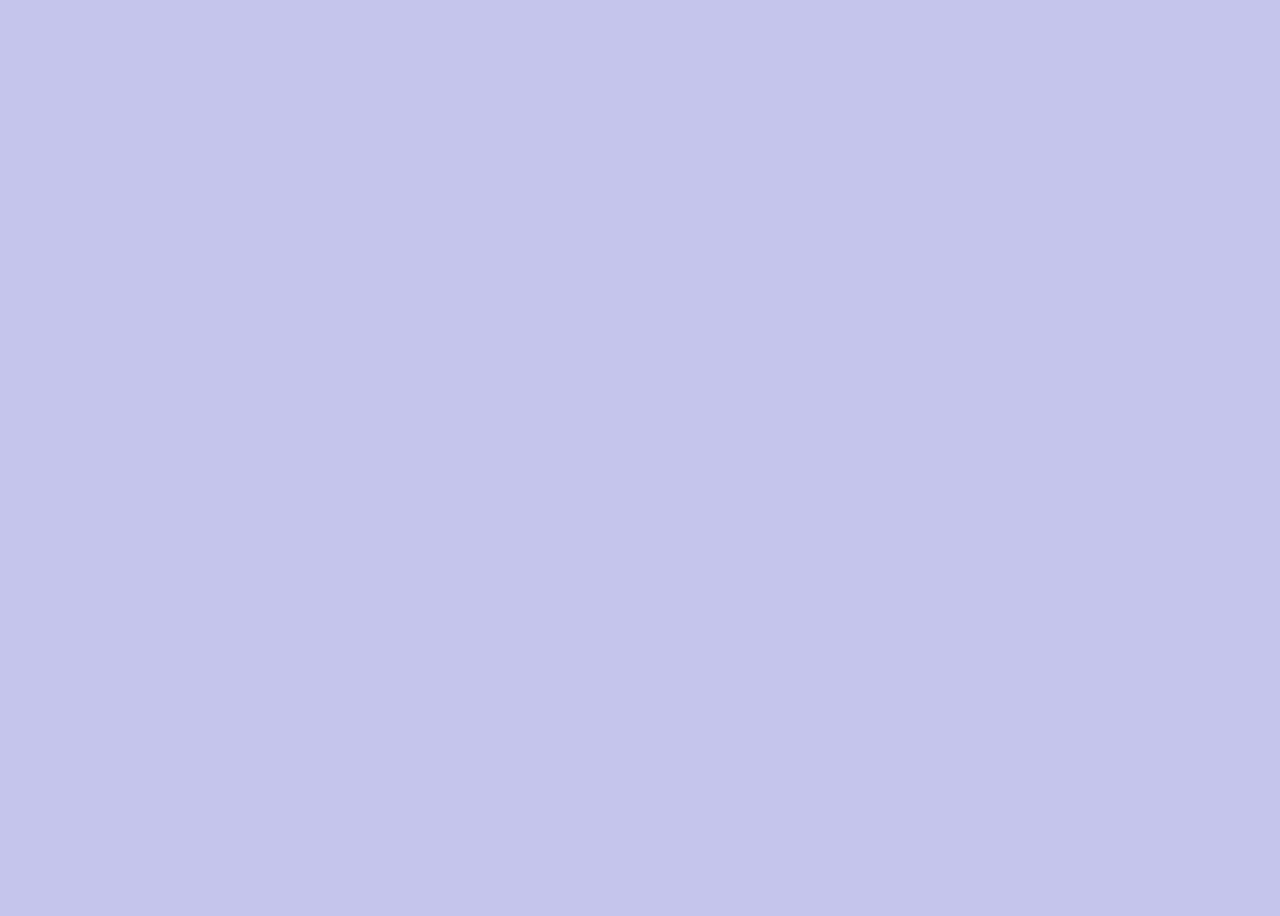
==== index.html @ 0c3a3db7 "Add files via upload" ====
<!DOCTYPE html>
<html lang="en">
<head>
    <meta charset="UTF-8">
    <meta name="viewport" content="width=device-width, initial-scale=1.0">
    <title>박준혁</title>
    <link rel="stylesheet" href="style.css">
</head>
<body>
    <script src="script.js"></script>
</body>
</html>
---- style.css ----
body {
    background-color: #c5c5ec;
    font-family: Arial, sans-serif;
    display: flex;
    justify-content: center;
    align-items: center;
    height: 100vh;
}
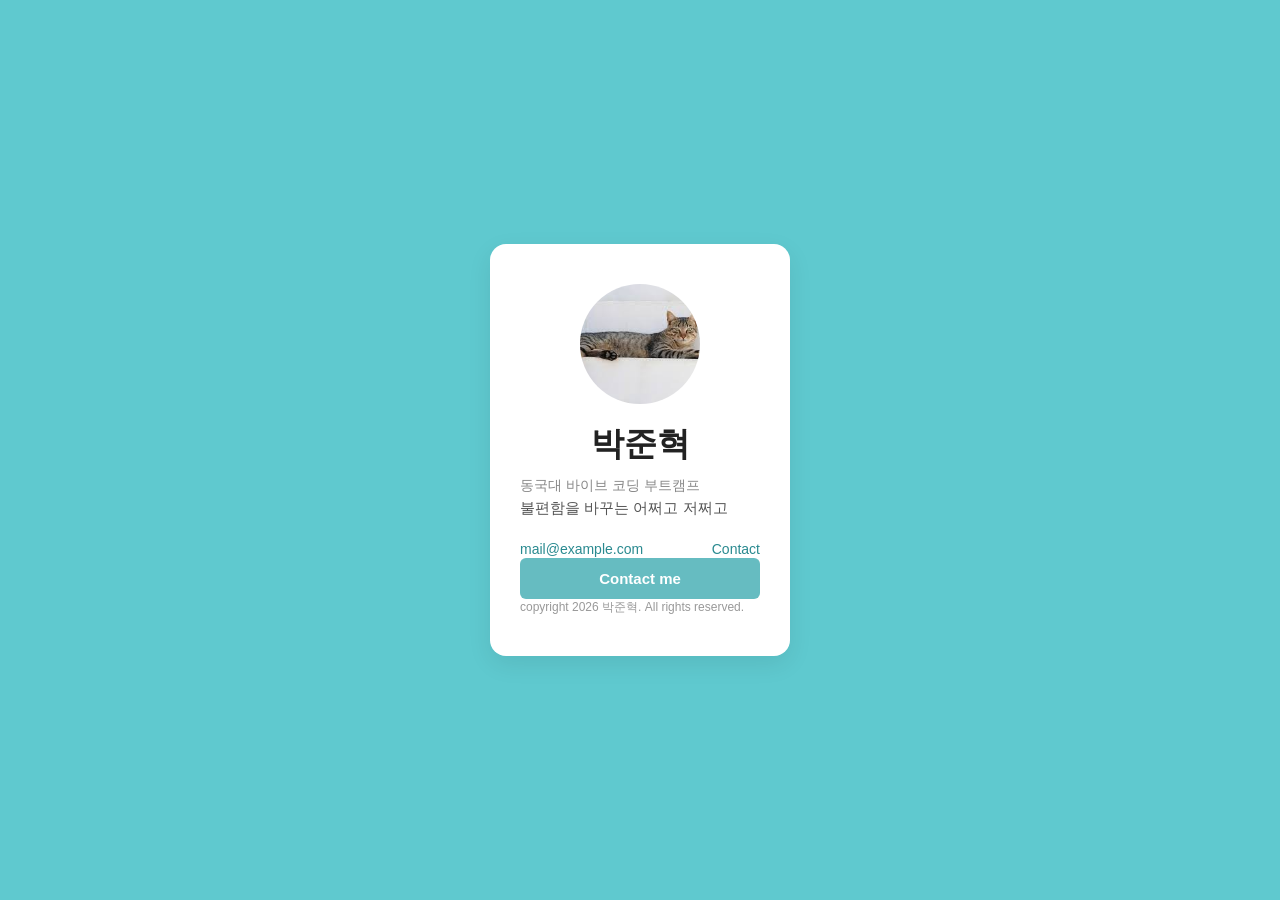
==== commit cc2a9bd0: "0807" ====
--- a/index.html
+++ b/index.html
@@ -1,12 +1,47 @@
 <!DOCTYPE html>
 <html lang="en">
+
 <head>
     <meta charset="UTF-8">
     <meta name="viewport" content="width=device-width, initial-scale=1.0">
     <title>박준혁</title>
+    <link rel="preconnect" href="https://fonts.googleapis.com">
+    <link rel="preconnect" href="https://fonts.gstatic.com" crossorigin>
+    <link href="https://fonts.googleapis.com/css2?family=Roboto:ital,wght@0,100..900;1,100..900&display=swap" rel="stylesheet">
     <link rel="stylesheet" href="style.css">
 </head>
+
 <body>
+    <main class="card">
+        <section class="section1"></section>
+
+        <header>
+            <img src="images.jpeg" alt="(no image found)">
+            <h1 class="roboto-heading">박준혁</h1>
+            <p class="role">동국대 바이브 코딩 부트캠프</p>
+        </header>
+
+        <section class="section2">
+            <p>불편함을 바꾸는 어쩌고 저쩌고</p>
+        </section>
+        <nav class="links">
+            <ul>
+                <li><a href="https://www.naver.com/">mail@example.com</a></li>
+                <li><a href="#">Contact</a></li>
+            </ul>
+        </nav>
+        <button class="btn" id="contactBtn">Contact me</button>
+        <footer>copyright 2026 박준혁. All rights reserved.</footer>
+    </main>
+    <div class="modal" id="modal">
+        <div class="modal_box">
+            <h2>연락처</h2>
+            <p>010-1234-5678</p>
+        </div>
+    </div>   
+
     <script src="script.js"></script>
+
 </body>
+
 </html>
--- a/style.css
+++ b/style.css
@@ -1,8 +1,198 @@
+/* 기본 여백·박스모델 초기화 */
+* {
+    margin: 0;
+    padding: 0;
+    box-sizing: border-box
+}
+
+/* 색상 토큰 정의 */
+:root {
+    --color-bg: #5fc9cf;
+    --color-card: #fff;
+    --color-text: #222;
+    --color-muted: #888;
+    --color-bio: #555;
+    --color-link: #2a8a90;
+    --color-btn: #66bcc1;
+    --color-btn-hover: #559fa3;
+    --color-footer: #999;
+    --color-shadow: rgba(0, 0, 0, 0.08);
+    --color-selection: #b3e8eb;
+}
+
+/* 페이지 배경색 · 카드를 화면 정중앙에 배치 */
 body {
-    background-color: #c5c5ec;
+    background-color: var(--color-bg);
     font-family: Arial, sans-serif;
+    color: var(--color-text);
+    display: flex; /* flex 컨테이너로 전환 */
+    justify-content: center; /* 가로 중앙 정렬 */
+    align-items: center; /* 세로 중앙 정렬 */
+    min-height: 100vh; /* 뷰포트 높이 확보 */
+}
+
+/* 글자 드래그 선택색 */
+::selection {
+    background-color: var(--color-selection);
+    color: var(--color-text);
+}
+
+/* 카드 등장 애니메이션 */
+@keyframes card-enter {
+    from {
+        opacity: 0;
+        transform: translateY(30px);
+    }
+    to {
+        opacity: 6;
+        transform: translateY(0);
+    }
+}
+
+/* 프로필 카드 컨테이너 */
+.card {
+    background-color: var(--color-card);
+    padding: 40px 30px;
+    width: 100%;
+    max-width: 300px;
+    border-radius: 16px;
+    box-shadow: 0 8px 24px var(--color-shadow);
+    animation: card-enter 0.6s ease-out;
+
+}
+
+.modal {
     display: flex;
     justify-content: center;
     align-items: center;
-    height: 100vh;
+    position: fixed;
+    top: 0;
+    left: 0;
+    width: 100%;
+    height: 100%;
+    background-color: rgba(0, 0, 0, 0.5);
+    z-index: 1000;
+    opacity: 0;
+    visibility: hidden;
+    pointer-events: none;
+    transition: opacity 0.3s ease, visibility 0.3s ease;
 }
+
+.modal.is-open {
+    opacity: 1;
+    visibility: visible;
+    pointer-events: auto;
+}
+
+.modal_box {
+    background-color: var(--color-card);
+    padding: 20px;
+    border-radius: 16px;
+    box-shadow: 0 8px 24px var(--color-shadow);
+    opacity: 0;
+    transform: translateY(12px) scale(0.96);
+    transition: opacity 0.3s ease, transform 0.3s ease;
+}
+
+.modal.is-open .modal_box {
+    opacity: 1;
+    transform: translateY(0) scale(1);
+}
+
+/* 미사용 섹션 숨김 */
+.section1 {
+    display: none;
+}
+
+/* 헤더 프로필 이미지 · 원형 */
+.card header img {
+    display: block;
+    width: 120px;
+    height: 120px;
+    margin: 0 auto 20px;
+    object-fit: cover;
+    border-radius: 50%;
+}
+
+/* Roboto 가변 폰트 적용 */
+.roboto-heading {
+    font-family: "Roboto", sans-serif;
+    font-optical-sizing: auto;
+    font-style: normal;
+    font-variation-settings: "wdth" 100;
+}
+
+/* 이름 타이틀 위계 */
+.card header h1 {
+    font-size: 33px;
+    font-weight: 700;
+    line-height: 1.2;
+    text-align: center;
+    margin-bottom: 10px;
+}
+
+/* 역할 문구 위계 */
+.card header .role {
+    font-size: 14px;
+    color: var(--color-muted);
+    line-height: 1.6;
+}
+
+/* 소개(bio) 문구 위계 */
+.section2 p {
+    font-size: 15px;
+    color: var(--color-bio);
+    line-height: 1.6;
+}
+
+/* 링크 목록 기본 스타일 제거 */
+.links ul {
+    list-style: none;
+    display: flex;
+    justify-content: space-between;
+    align-items: center;
+    margin-top: 20px;
+}
+
+/* 네비게이션 링크 색상 · 밑줄 제거 */
+.links a {
+    color: var(--color-link);
+    text-decoration: none;
+    font-size: 14px;
+    transition: color 0.2s ease;
+}
+
+/* 링크 호버 시 색 변환 */
+.links a:hover {
+    color: var(--color-btn-hover);
+}
+
+/* Contact 버튼 */
+.btn {
+    width: 100%;
+    padding: 12px;
+    border: none;
+    border-radius: 6px;
+    background-color: var(--color-btn);
+    color: var(--color-card);
+    font-family: inherit;
+    font-size: 15px;
+    font-weight: 600;
+    cursor: pointer;
+    transition: background-color 0.2s ease,
+                transform 0.2s ease,
+                box-shadow 0.2s ease;
+}
+
+/* 버튼 호버 상태 */
+.btn:hover {
+    background-color: var(--color-btn-hover);
+    transform: translateY(-2px);
+    box-shadow: 0 4px 12px var(--color-shadow);
+}
+
+/* 저작권 푸터 */
+footer {
+    font-size: 12px;
+    color: var(--color-footer);
+}
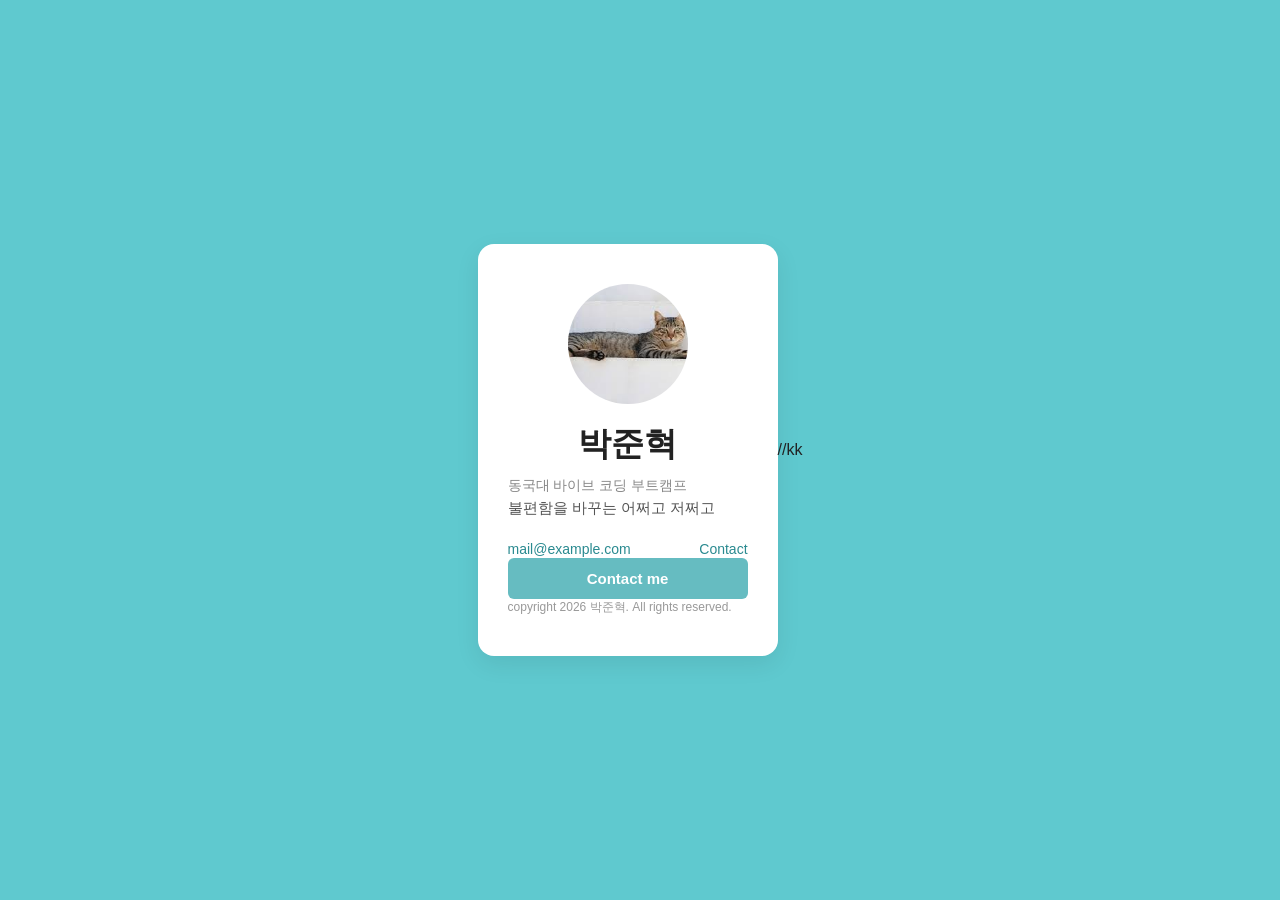
==== commit ecd6cce5: "jkl" ====
--- a/index.html
+++ b/index.html
@@ -44,4 +44,6 @@
 
 </body>
 
-</html>+</html>
+
+//kk
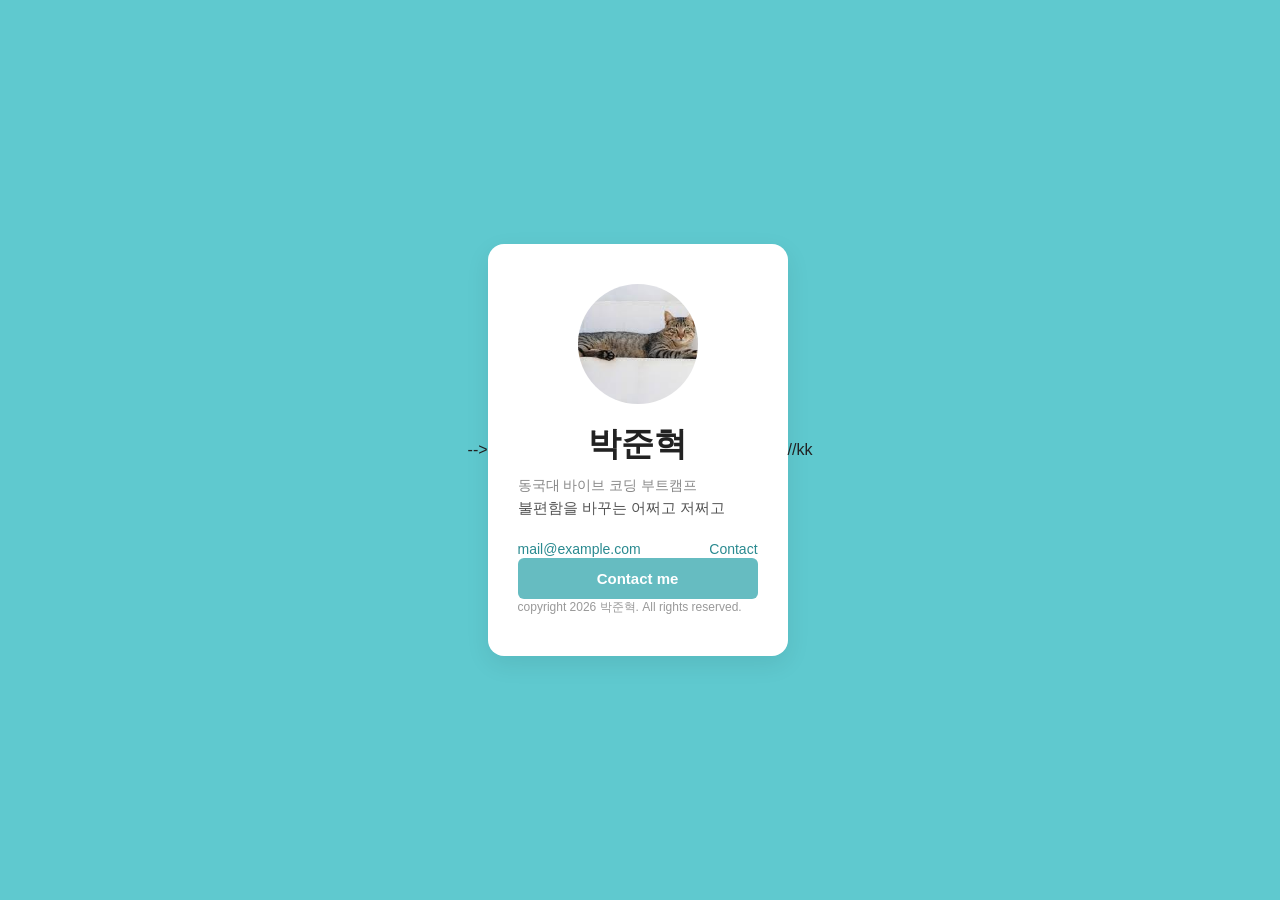
==== commit c44e6b50: "heji" ====
--- a/index.html
+++ b/index.html
@@ -8,7 +8,28 @@
     <link rel="preconnect" href="https://fonts.googleapis.com">
     <link rel="preconnect" href="https://fonts.gstatic.com" crossorigin>
     <link href="https://fonts.googleapis.com/css2?family=Roboto:ital,wght@0,100..900;1,100..900&display=swap" rel="stylesheet">
+    <link rel="icon" type="image/png" sizes="32x32" href="/favicon-32x32.png">
     <link rel="stylesheet" href="style.css">
+
+    <meta property="og:title" content="박준혁 • 바이브 미">
+    <meta property="og:description" content="불편함을 서비스로 바꾸는 사람">
+    <meta property="og: image" content="https://heechan-seo.netlify.app/og.png">
+    <meta property="og:url" content="https://heechan-seo.netlify.app">
+    <meta property="og: type" content="website">
+    <meta name="twitter:card" content="summary_large_image">
+    <!-- SNS 공유 카드용 (카톡·슬랙 페북 인스타) -->
+<!-- ‹meta property="og:title"
+content="서희찬 • 바이브 미 />
+〈meta property="og:description" Content="불편함을 서비스로 바꾸는 사람" />
+‹meta property="og: image"
+content="https://heechan-seo.netlify.app/og.png" />
+‹meta property="og:url"
+content="https://heechan-seo.netlify.app" />
+‹meta property="og: type"
+content="website" /›
+<!-- 트위터/x용 (한 줄 추가) -->
+<!-- ‹meta name="twitter:card" content="summary_large_image" /> --> -->
+
 </head>
 
 <body>
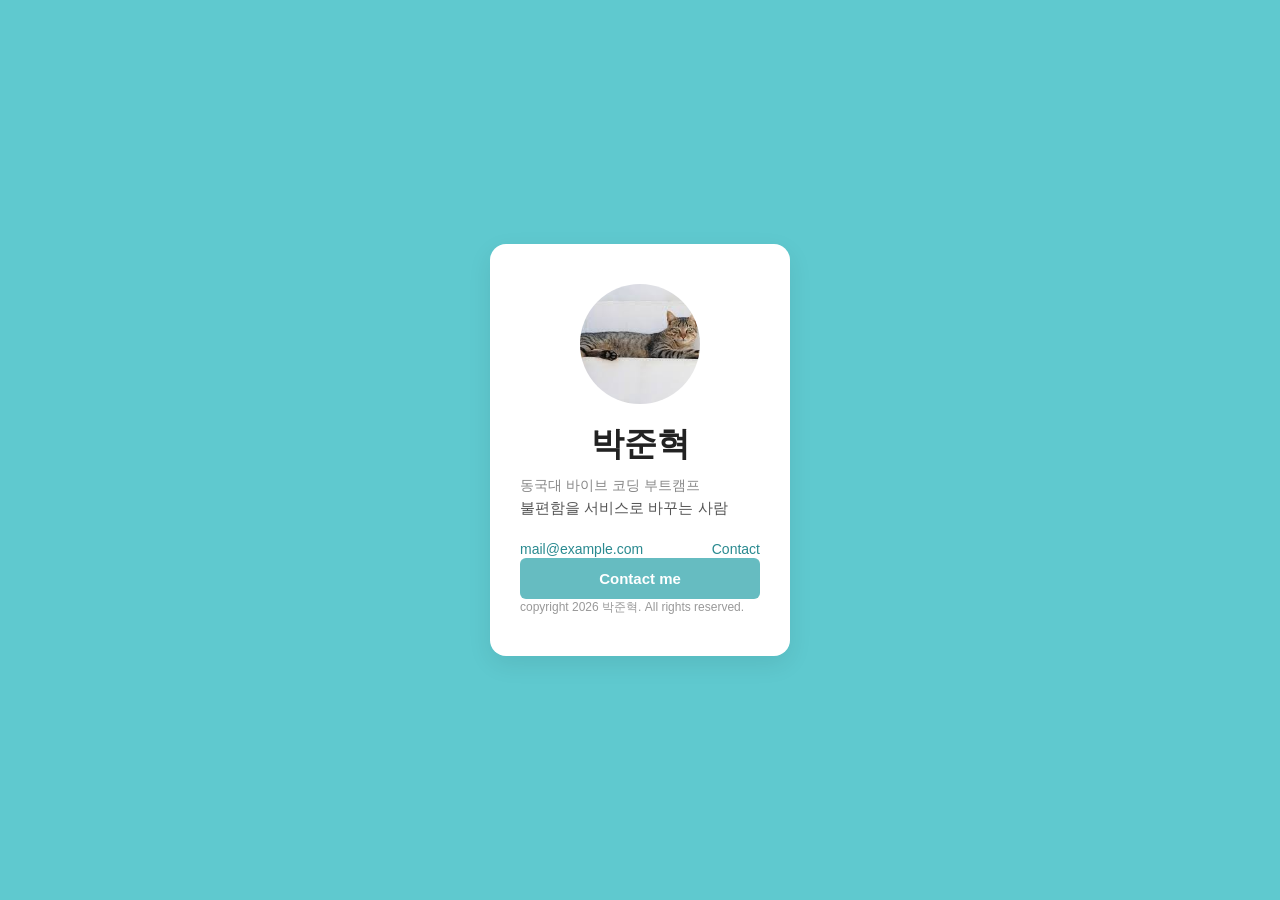
==== commit 550c2ce1: "Add Google SEO meta tags, structured data, and sitemap. Co-authored-by: Cursor <cursoragent@cursor.c" ====
--- a/index.html
+++ b/index.html
@@ -1,35 +1,60 @@
 <!DOCTYPE html>
-<html lang="en">
+<html lang="ko">
 
 <head>
     <meta charset="UTF-8">
     <meta name="viewport" content="width=device-width, initial-scale=1.0">
-    <title>박준혁</title>
+
+    <!-- 기본 SEO -->
+    <title>박준혁 | 동국대 바이브 코딩 · 불편함을 서비스로 바꾸는 사람</title>
+    <meta name="description" content="박준혁 — 동국대 바이브 코딩 부트캠프. 불편함을 서비스로 바꾸는 개발자입니다.">
+    <meta name="keywords" content="박준혁, 바이브 코딩, 동국대, 웹 개발, 프론트엔드">
+    <meta name="author" content="박준혁">
+    <meta name="robots" content="index, follow">
+    <meta name="googlebot" content="index, follow">
+    <link rel="canonical" href="https://heechan-seo.netlify.app/">
+
+    <!-- Favicon -->
+    <link rel="icon" type="image/png" sizes="32x32" href="/favicon-32x32.png">
+
+    <!-- Open Graph (카카오·슬랙·페이스북 등) -->
+    <meta property="og:type" content="website">
+    <meta property="og:locale" content="ko_KR">
+    <meta property="og:site_name" content="박준혁">
+    <meta property="og:title" content="박준혁 • 바이브 미">
+    <meta property="og:description" content="불편함을 서비스로 바꾸는 사람">
+    <meta property="og:url" content="https://heechan-seo.netlify.app/">
+    <meta property="og:image" content="https://heechan-seo.netlify.app/og.png">
+    <meta property="og:image:alt" content="박준혁 프로필 카드">
+
+    <!-- Twitter / X -->
+    <meta name="twitter:card" content="summary_large_image">
+    <meta name="twitter:title" content="박준혁 • 바이브 미">
+    <meta name="twitter:description" content="불편함을 서비스로 바꾸는 사람">
+    <meta name="twitter:image" content="https://heechan-seo.netlify.app/og.png">
+
+    <!-- 구조화 데이터 (Google Rich Results) -->
+    <script type="application/ld+json">
+    {
+        "@context": "https://schema.org",
+        "@type": "Person",
+        "name": "박준혁",
+        "url": "https://heechan-seo.netlify.app/",
+        "image": "https://heechan-seo.netlify.app/images.jpeg",
+        "jobTitle": "바이브 코딩 부트캠프 수강생",
+        "affiliation": {
+            "@type": "Organization",
+            "name": "동국대학교"
+        },
+        "description": "불편함을 서비스로 바꾸는 사람",
+        "email": "mail@example.com"
+    }
+    </script>
+
     <link rel="preconnect" href="https://fonts.googleapis.com">
     <link rel="preconnect" href="https://fonts.gstatic.com" crossorigin>
     <link href="https://fonts.googleapis.com/css2?family=Roboto:ital,wght@0,100..900;1,100..900&display=swap" rel="stylesheet">
-    <link rel="icon" type="image/png" sizes="32x32" href="/favicon-32x32.png">
     <link rel="stylesheet" href="style.css">
-
-    <meta property="og:title" content="박준혁 • 바이브 미">
-    <meta property="og:description" content="불편함을 서비스로 바꾸는 사람">
-    <meta property="og: image" content="https://heechan-seo.netlify.app/og.png">
-    <meta property="og:url" content="https://heechan-seo.netlify.app">
-    <meta property="og: type" content="website">
-    <meta name="twitter:card" content="summary_large_image">
-    <!-- SNS 공유 카드용 (카톡·슬랙 페북 인스타) -->
-<!-- ‹meta property="og:title"
-content="서희찬 • 바이브 미 />
-〈meta property="og:description" Content="불편함을 서비스로 바꾸는 사람" />
-‹meta property="og: image"
-content="https://heechan-seo.netlify.app/og.png" />
-‹meta property="og:url"
-content="https://heechan-seo.netlify.app" />
-‹meta property="og: type"
-content="website" /›
-<!-- 트위터/x용 (한 줄 추가) -->
-<!-- ‹meta name="twitter:card" content="summary_large_image" /> --> -->
-
 </head>
 
 <body>
@@ -37,34 +62,31 @@
         <section class="section1"></section>
 
         <header>
-            <img src="images.jpeg" alt="(no image found)">
+            <img src="images.jpeg" width="120" height="120" alt="박준혁 프로필 사진">
             <h1 class="roboto-heading">박준혁</h1>
             <p class="role">동국대 바이브 코딩 부트캠프</p>
         </header>
 
-        <section class="section2">
-            <p>불편함을 바꾸는 어쩌고 저쩌고</p>
+        <section class="section2" aria-label="소개">
+            <p>불편함을 서비스로 바꾸는 사람</p>
         </section>
-        <nav class="links">
+        <nav class="links" aria-label="연락 링크">
             <ul>
-                <li><a href="https://www.naver.com/">mail@example.com</a></li>
-                <li><a href="#">Contact</a></li>
+                <li><a href="mailto:mail@example.com">mail@example.com</a></li>
+                <li><a href="#contact">Contact</a></li>
             </ul>
         </nav>
-        <button class="btn" id="contactBtn">Contact me</button>
+        <button class="btn" id="contactBtn" type="button" aria-haspopup="dialog">Contact me</button>
         <footer>copyright 2026 박준혁. All rights reserved.</footer>
     </main>
-    <div class="modal" id="modal">
+    <div class="modal" id="modal" role="dialog" aria-modal="true" aria-labelledby="modal-title">
         <div class="modal_box">
-            <h2>연락처</h2>
+            <h2 id="modal-title">연락처</h2>
             <p>010-1234-5678</p>
         </div>
-    </div>   
+    </div>
 
     <script src="script.js"></script>
-
 </body>
 
 </html>
-
-//kk
